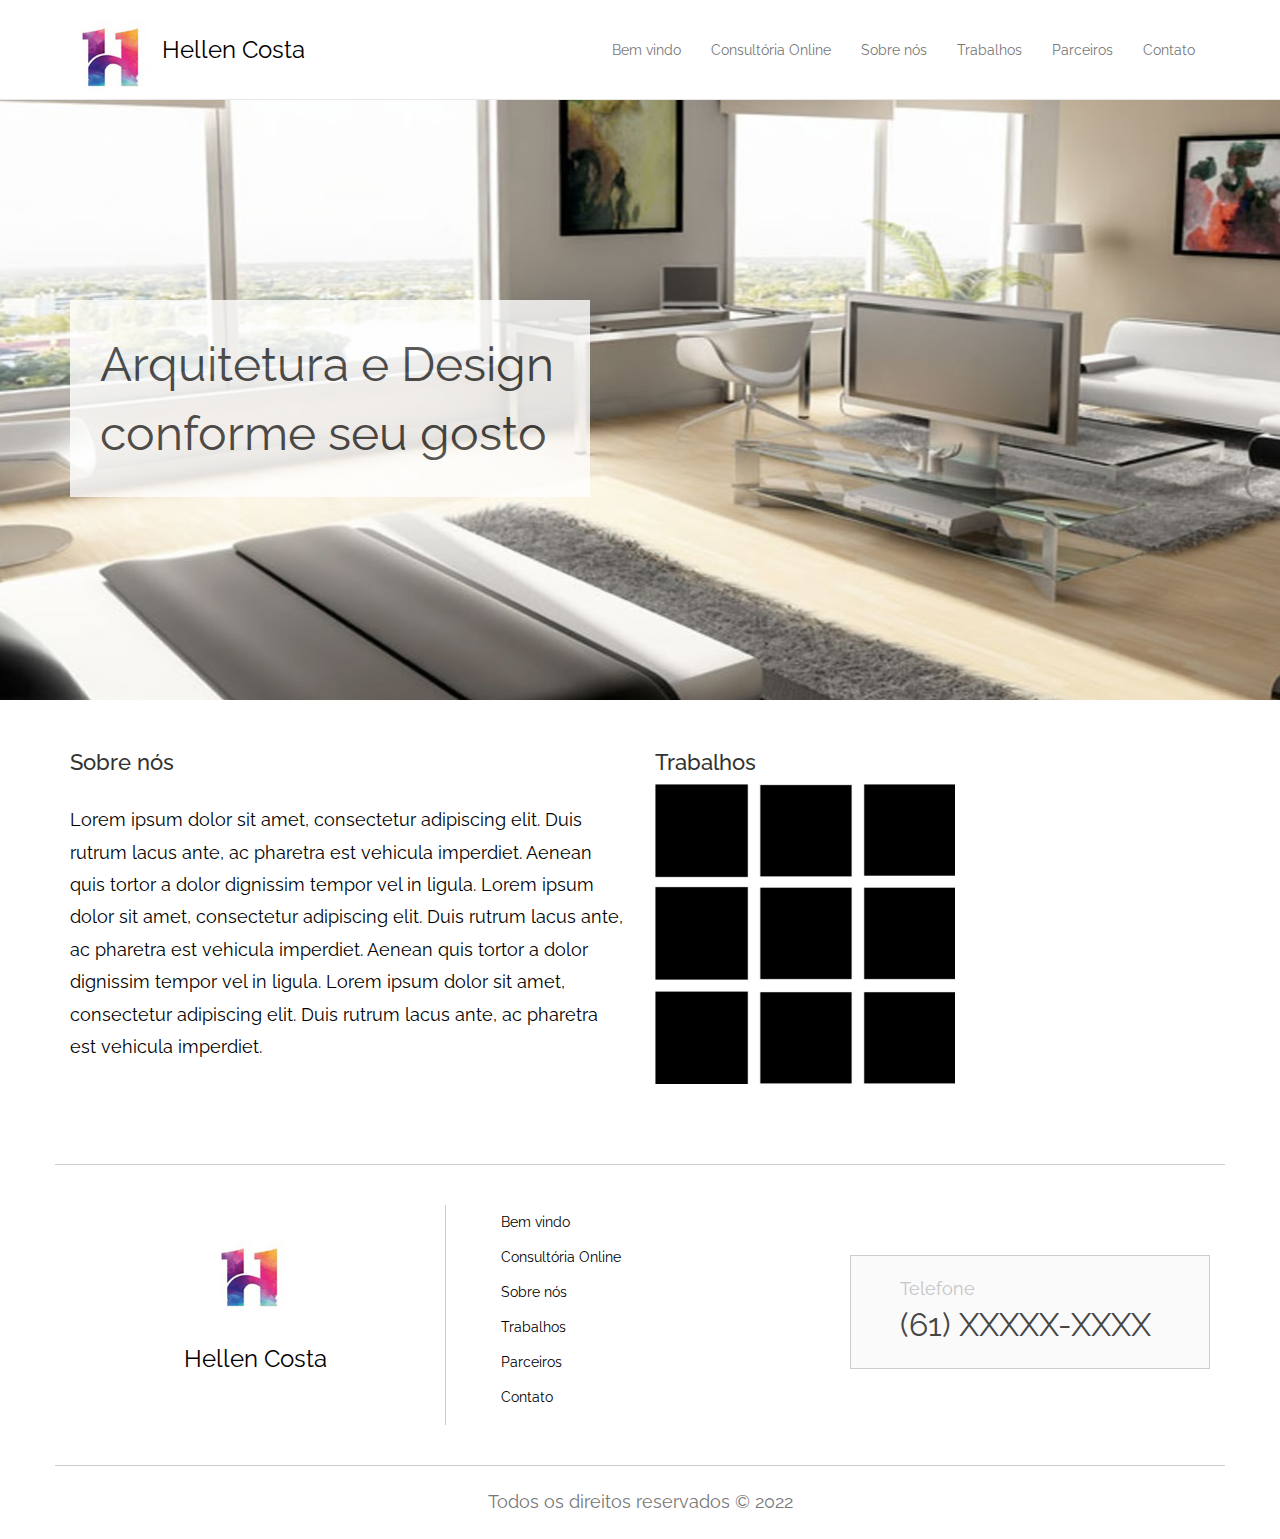
==== IBM_ HTML CCS JavaScript/Hellen Arquitetura e Design/index.html @ 0a0c2ce2 "Add files via upload" ====
<!DOCTYPE html>
<html lang="en">

<head>
    <meta charset="utf-8">
    <meta http-equiv="X-UA-Compatible" content="IE=edge">
    <meta name="viewport" content="width=device-width, initial-scale=1">
    <!-- The above 3 meta tags *must* come first in the head; any other head content must come *after* these tags -->
    <meta name="description" content="">
    <meta name="author" content="">
    <link rel="icon" href="../../favicon.ico">

    <title>Hellen Costa - Arquiteta e design de interiores</title>

    <link href="https://fonts.googleapis.com/css?family=Raleway" rel="stylesheet">
    <!-- Bootstrap core CSS -->
    <link href="css/bootstrap.min.css" rel="stylesheet">

    <!-- IE10 viewport hack for Surface/desktop Windows 8 bug -->
    <link href="css/ie10-viewport-bug-workaround.css" rel="stylesheet">

    <!-- Custom styles for this template -->
    <link href="css/sticky-footer-navbar.css" rel="stylesheet">

    <!-- Just for debugging purposes. Don't actually copy these 2 lines! -->
    <!--[if lt IE 9]><script src="js/ie8-responsive-file-warning.js"></script><![endif]-->
    <script src="js/ie-emulation-modes-warning.js"></script>

    <!-- HTML5 shim and Respond.js for IE8 support of HTML5 elements and media queries -->
    <!--[if lt IE 9]>
      <script src="https://oss.maxcdn.com/html5shiv/3.7.3/html5shiv.min.js"></script>
      <script src="https://oss.maxcdn.com/respond/1.4.2/respond.min.js"></script>
    <![endif]-->
</head>

<body>

    <!-- Fixed navbar -->
    <nav class="navbar navbar-default navbar-fixed-top">
        <div class="container">
            <div class="navbar-header">
                <button type="button" class="navbar-toggle collapsed" data-toggle="collapse" data-target="#navbar" aria-expanded="false" aria-controls="navbar">
            <span class="sr-only">Toggle navigation</span>
            <span class="icon-bar"></span>
            <span class="icon-bar"></span>
            <span class="icon-bar"></span>
          </button>
                <a class="navbar-brand" href="#">
                    <img src="img/Logo_Hellen.jpg" class="logo" alt="Logo da Hellen Costa - Arquiteta e Design de interiores" title="Logo da Hellen Costa - Arquiteta e Design de interiores" />
                    <span class="logo">Hellen Costa</span>
                </a>
            </div>
            <div id="navbar" class="collapse navbar-collapse">
                <ul class="nav navbar-nav">
                    <li><a href="index.html">Bem vindo</a></li>
                    <li><a href="consultoria.html">Consultória Online</a></li>
                    <li><a href="sobrenos.html">Sobre nós</a></li>
                    <li><a href="trabalhos.html">Trabalhos</a></li>
                    <li><a href="parceiros.html">Parceiros</a></li>
                    <li><a href="contato.html">Contato</a></li>
                </ul>

            </div>
            <!--/.nav-collapse -->
        </div>
    </nav>

    <!-- Begin page content -->
    <div class="container-fluid img_home">
        <div class="container">
            <div class="texto_home">
                Arquitetura e Design 
                <br >
                conforme seu gosto
            </div>
        </div>
    </div>
    
    <div class="container">
        <div class="row">
            <div class="col-sm-6">
                <h2>Sobre nós</h2>
                <p class="p_home">
                    Lorem ipsum dolor sit amet, consectetur adipiscing elit. Duis rutrum lacus ante, ac 
                    pharetra est vehicula imperdiet. Aenean quis tortor a dolor dignissim tempor vel in ligula.
                    Lorem ipsum dolor sit amet, consectetur adipiscing elit. Duis rutrum lacus ante, ac 
                    pharetra est vehicula imperdiet. Aenean quis tortor a dolor dignissim tempor vel in ligula.
                    Lorem ipsum dolor sit amet, consectetur adipiscing elit. Duis rutrum lacus ante, ac 
                    pharetra est vehicula imperdiet. 
                </p>
            </div>
            <div class="col-sm-6">
                <h2>Trabalhos</h2>
                <img src="img/template_instagram.jpg" width="300px" />
            </div>
        </div>
    </div>

    <footer class="footer">
        <div class="container">
            <div class="row">
                <div class="col-md-4 text-center">
                    <img src="img/Logo_Hellen.jpg" class="logo" alt="Logo da Hellen Costa - Arquiteta e Design de interiores" title="Logo da Hellen Costa - Arquiteta e Design de interiores" />
                    <br />
                    <span class="logo">Hellen Costa</span>
                </div>
                <div class="col-md-4 divisao">
                    <ul>
                        <li><a href="index.html">Bem vindo</a></li>
                        <li><a href="consultoria.html">Consultória Online</a></li>
                        <li><a href="sobrenos.html">Sobre nós</a></li>
                        <li><a href="trabalhos.html">Trabalhos</a></li>
                        <li><a href="parceiros.html">Parceiros</a></li>
                        <li><a href="contato.html">Contato</a></li>
                    </ul>
                </div>
                <div class="col-md-4">
                    <div class="footer_telefone text-center">
                        <div class="text-left">
                            Telefone
                            <br />
                            <span>
                                (61) XXXXX-XXXX
                            </span>
                        </div>
                    </div>
                </div>
            </div>
            <p class="text-muted text-center">Todos os direitos reservados &copy; 2022</p>
        </div>
    </footer>


    <!-- Bootstrap core JavaScript
    ================================================== -->
    <!-- Placed at the end of the document so the pages load faster -->
    <script src="https://ajax.googleapis.com/ajax/libs/jquery/1.12.4/jquery.min.js"></script>
    <script src="js/bootstrap.min.js"></script>
    <!-- IE10 viewport hack for Surface/desktop Windows 8 bug -->
    <script src="js/ie10-viewport-bug-workaround.js"></script>
</body>

</html>
---- IBM_ HTML CCS JavaScript/Hellen Arquitetura e Design/css/ie10-viewport-bug-workaround.css ----
/*!
 * IE10 viewport hack for Surface/desktop Windows 8 bug
 * Copyright 2014-2015 Twitter, Inc.
 * Licensed under MIT (https://github.com/twbs/bootstrap/blob/master/LICENSE)
 */

/*
 * See the Getting Started docs for more information:
 * http://getbootstrap.com/getting-started/#support-ie10-width
 */
@-ms-viewport     { width: device-width; }
@-o-viewport      { width: device-width; }
@viewport         { width: device-width; }
---- IBM_ HTML CCS JavaScript/Hellen Arquitetura e Design/css/sticky-footer-navbar.css ----
/* Sticky footer styles
-------------------------------------------------- */
html {
  position: relative;
  min-height: 100%;
}
body {
  /* Margin bottom by footer height */
  margin-bottom: 300px;
}
.footer {
  position: absolute;
  bottom: 0;
  width: 100%;
  /* Set the fixed height of the footer here */
  height: 300px;
}


/* Custom page CSS
-------------------------------------------------- */
/* Not required for template or sticky footer method. */

body > .container {
  padding: 0px 15px 80px;
}
.distancia_menu {
    padding-top: 150px !important;
}
.container .text-muted {
  margin: 20px 0;
}

.footer > .container {
  padding-right: 15px;
  padding-left: 15px;
}

code {
  font-size: 80%;
}

body {
    font-family: "Raleway", sans-serif;
}

h2 {
    font-size:22px;    
}
p {
    line-height: 180%;
    font-size: 18px;
    color: #000;
}
p.p_home {
    margin-top: 30px;
}

.texto_home {
    background-color: white;
    font-size: 48px;
    margin-top: 200px;
    padding: 30px;
    max-width: 520px;
    opacity: 0.8;
}

.img_home {
    background-image: url("../img/bg_home.jpg");
    background-position: center;
    height: 600px;
    margin-top: 100px;
    margin-bottom: 30px;
}
img.logo {
    width: 82px;
    float: left;
}
span.logo {
    margin-top: 25px;
    display: inline-block;
    font-size: 24px;
    margin-left: 10px;
    color: black;
}
footer img.logo {
    float: none;
    margin-top: 30px;
}

footer ul li a, footer ul li a:hover {
    text-decoration: none;
    line-height: 35px;
    color: black;
}
footer ul li {
    list-style: none;
}
.navbar-default {
    background-color: white;
    height: 100px;
}
.navbar-default .navbar-nav {
    margin-top: 25px;
    float: right;
}

/* Smartphone */
.navbar-header .navbar-toggle {
    margin-top: 30px;
}

footer {
    margin-top: 40px;
}
footer .row {
    padding-top: 40px;
    padding-bottom: 40px;
    border-top: 1px solid rgb(204, 204, 204);
    border-bottom: 1px solid rgb(204, 204, 204);
}
footer .divisao {
    border-left: 1px solid rgb(204, 204, 204);
}
.footer_telefone {
    background-color: rgb(250, 250, 250);
    border: 1px solid rgb(205, 205, 205);
    color: rgb(197, 197, 197);
    font-size: 18px;
    padding: 20px;
    margin-top: 50px;
}
.footer_telefone div {
    width: 260px;
    margin: auto;
}

.footer_telefone  span {
    color: rgb(70, 70, 70);
    font-size: 32px;
}




/* Página Contato - Parte 1*/
h1 {
    font-size: 48px;
    text-align: center;
    font-weight: bold;
}
.contato_destaque h3 {
    color: rgb(84, 84, 84);
    font-weight: bold;
}
.contato_destaque p {
    font-size: 36px;
}
.contato_horario, .contato_horario h3, .contato_horario p {
    font-size: 24px;
}
.contato_horario h3 {
    font-weight: bold;
    color: black;
}
.contato_horario p {
    color: rgb(120, 120, 120);
}



/* Página Contato - Parte 2*/
.container_form_contato {
    font-size: 24px;
    margin-top: 150px;
}
.container_form_contato textarea {
    width: 100%;
    height: 300px;
    margin-top: 20px;
    margin-bottom: 15px;
    
}
.container_form_contato textarea, 
.container_form_contato input[type=text], 
.container_form_contato input[type=email] {
    background-color: rgb(246,246,246);
    padding: 20px;
    border: 1px solid rgb(220, 220, 220);
    color: rgb(180, 180, 180);
}

.container_form_contato input[type=text], 
.container_form_contato input[type=email] {
    width: 265px;
}
.container_form_contato input[type=email] {
    margin-left: 20px;
    margin-right: 20px;
}

.container_form_contato input[type=submit] {
    color: white;
    background-color: rgb(229, 181, 83);
    border: none;
    padding: 20px 35px;
}

.col-md-12 {
    margin-top: 150px;
}



/* Smartphone */
@media (max-width: 768px) {
    .navbar-default .navbar-nav>li>a, .navbar-default .navbar-nav>li>a:hover {
        background-color: white;
    }
    .navbar-default .navbar-collapse, .navbar-default .navbar-form {
        border: none;
    }
    .contato_destaque p {
        font-size: 20px;
    }
    .container_form_contato input[type=text], 
    .container_form_contato input[type=email] {
        width: 100%;
    }
    
    .container_form_contato input[type=email] {
        margin-left: 0px;
        margin-right: 0px;
    }
    
}

/* Tablet */
@media (min-width: 768px) and (max-width: 992px) {
    .nav>li>a {
        padding: 7px;
        font-size: 12px;
        margin-top: 10px;
    }
    body {
      /* Margin bottom by footer height */
      margin-bottom: 600px;
    }
    footer {
        height: 600px !important;
    }
    .contato_destaque p {
        font-size: 24px;
    }
    .container_form_contato input[type=text], 
    .container_form_contato input[type=email] {
        width: 222px;
    }
}

/* Desktop Medio */
@media (min-width: 992px) and (max-width: 1200px) {
    .container_form_contato input[type=text], 
    .container_form_contato input[type=email] {
        width: 215px;
    }
}
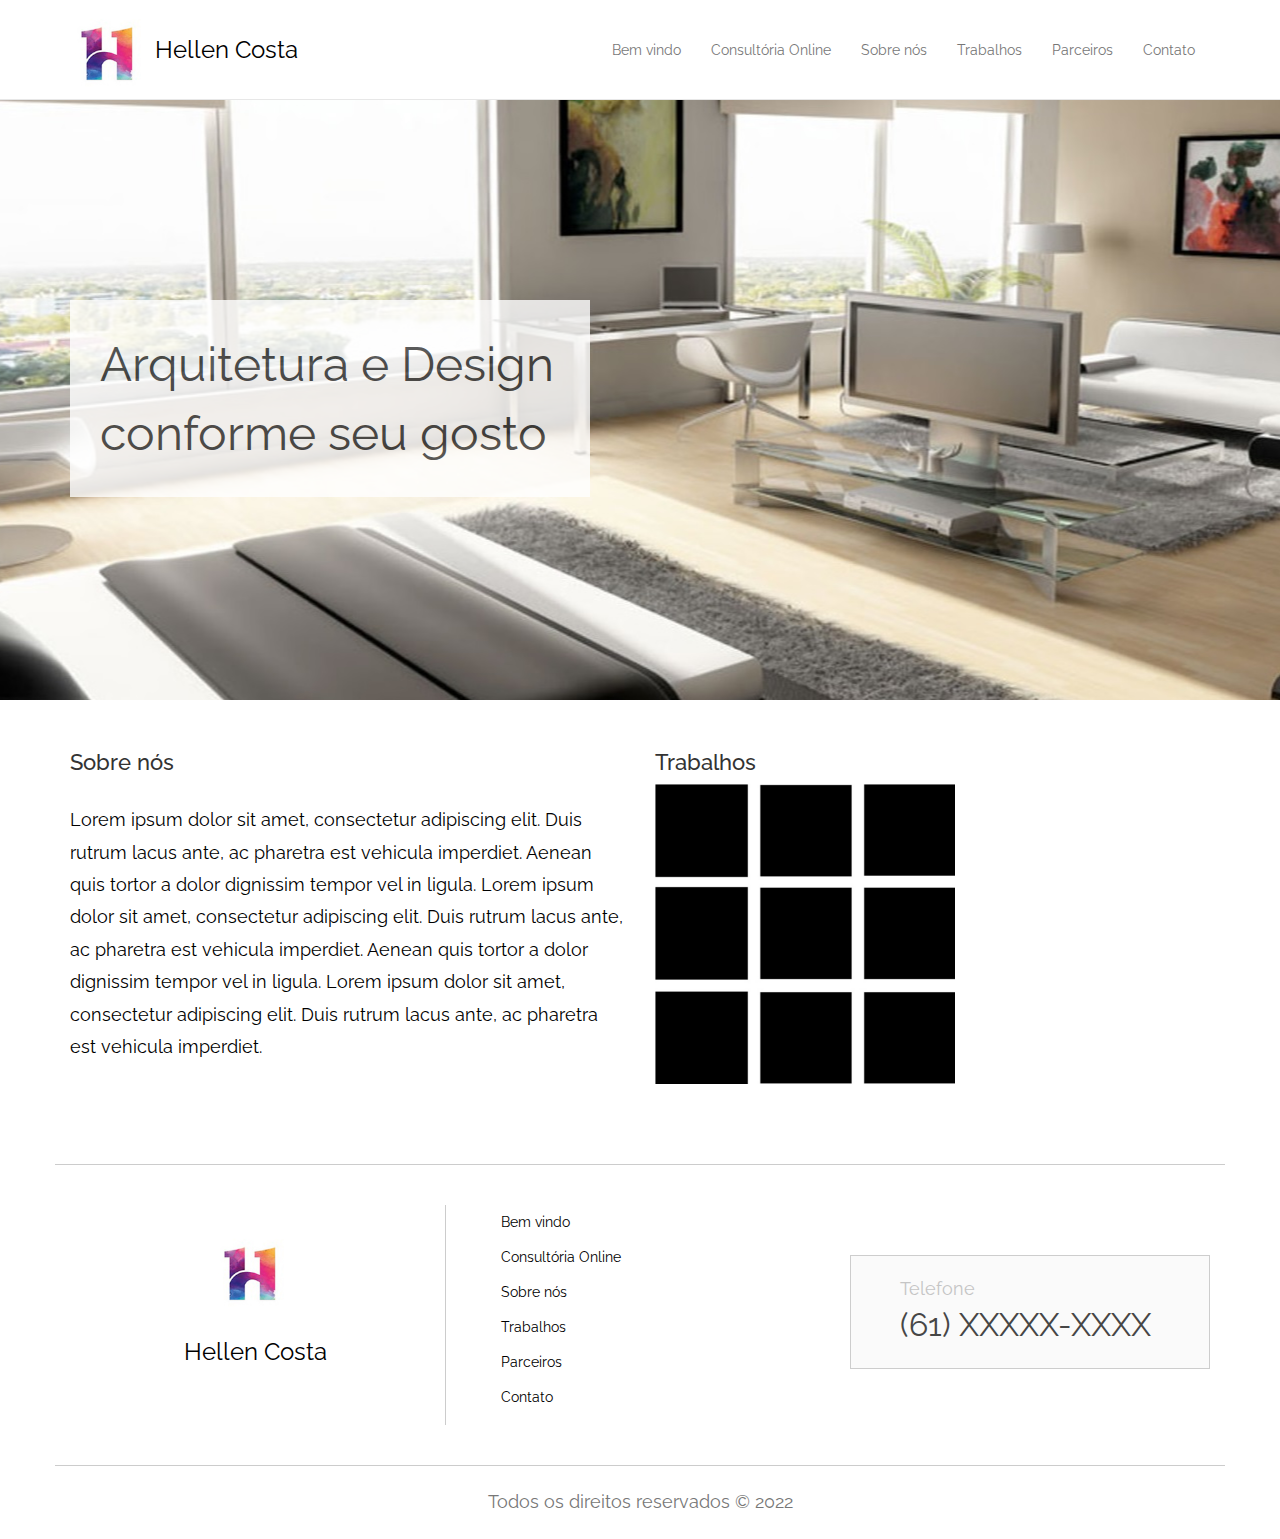
==== commit 50423985: "Update index.html" ====
--- a/IBM_ HTML CCS JavaScript/Hellen Arquitetura e Design/index.html
+++ b/IBM_ HTML CCS JavaScript/Hellen Arquitetura e Design/index.html
@@ -10,7 +10,7 @@
     <meta name="author" content="">
     <link rel="icon" href="../../favicon.ico">
 
-    <title>Hellen Costa - Arquiteta e design de interiores</title>
+    <title>Hellen Costa - Arquitetura e Design de Interiores</title>
 
     <link href="https://fonts.googleapis.com/css?family=Raleway" rel="stylesheet">
     <!-- Bootstrap core CSS -->
@@ -134,10 +134,10 @@
     <!-- Bootstrap core JavaScript
     ================================================== -->
     <!-- Placed at the end of the document so the pages load faster -->
-    <script src="https://ajax.googleapis.com/ajax/libs/jquery/1.12.4/jquery.min.js"></script>
+    <script src="https://ajax.googleapis.com/ajax/libs/jquery/3.6.0/jquery.min.js"></script>
     <script src="js/bootstrap.min.js"></script>
     <!-- IE10 viewport hack for Surface/desktop Windows 8 bug -->
     <script src="js/ie10-viewport-bug-workaround.js"></script>
 </body>
 
-</html>+</html>
--- a/IBM_ HTML CCS JavaScript/Hellen Arquitetura e Design/css/sticky-footer-navbar.css
+++ b/IBM_ HTML CCS JavaScript/Hellen Arquitetura e Design/css/sticky-footer-navbar.css
@@ -73,7 +73,7 @@
     margin-bottom: 30px;
 }
 img.logo {
-    width: 82px;
+    width: 75px;
     float: left;
 }
 span.logo {
@@ -264,4 +264,4 @@
     .container_form_contato input[type=email] {
         width: 215px;
     }
-}+}
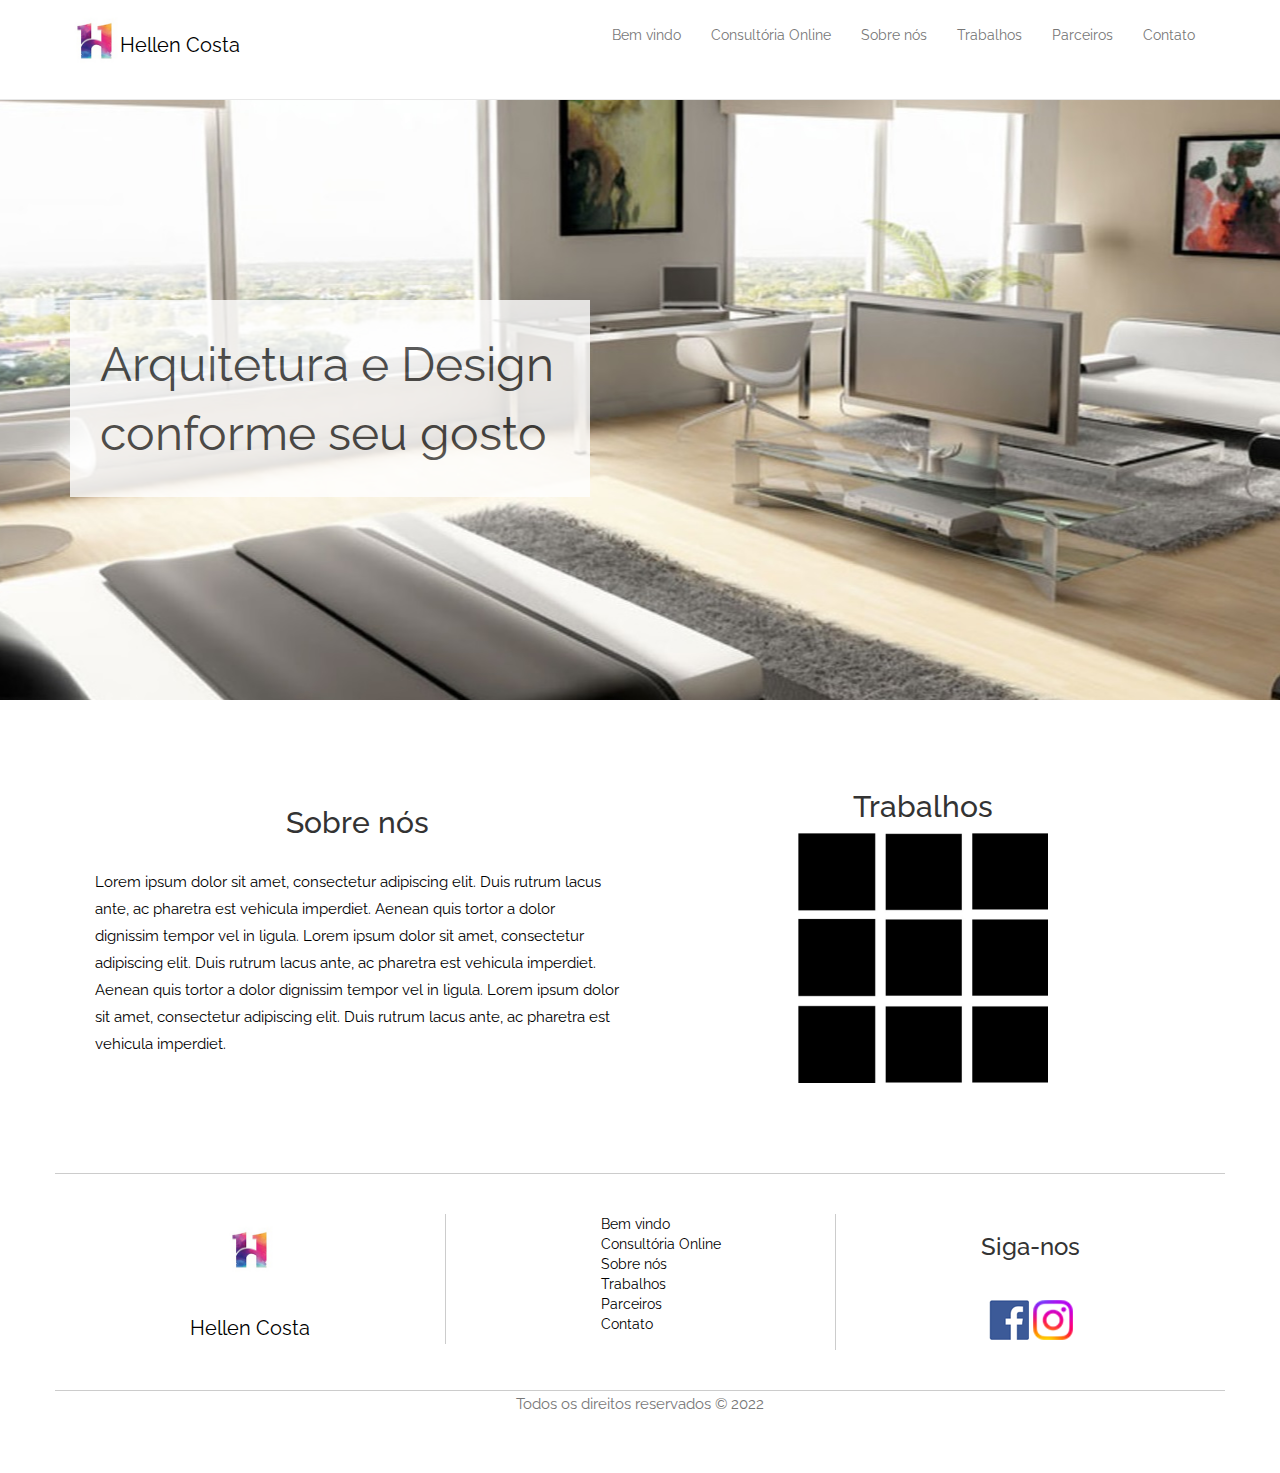
==== commit 8fc3b44b: "Add files via upload" ====
--- a/IBM_ HTML CCS JavaScript/Hellen Arquitetura e Design/index.html
+++ b/IBM_ HTML CCS JavaScript/Hellen Arquitetura e Design/index.html
@@ -1,5 +1,5 @@
 <!DOCTYPE html>
-<html lang="en">
+<html lang="pt-br">
 
 <head>
     <meta charset="utf-8">
@@ -8,7 +8,6 @@
     <!-- The above 3 meta tags *must* come first in the head; any other head content must come *after* these tags -->
     <meta name="description" content="">
     <meta name="author" content="">
-    <link rel="icon" href="../../favicon.ico">
 
     <title>Hellen Costa - Arquitetura e Design de Interiores</title>
 
@@ -39,14 +38,17 @@
     <nav class="navbar navbar-default navbar-fixed-top">
         <div class="container">
             <div class="navbar-header">
-                <button type="button" class="navbar-toggle collapsed" data-toggle="collapse" data-target="#navbar" aria-expanded="false" aria-controls="navbar">
-            <span class="sr-only">Toggle navigation</span>
-            <span class="icon-bar"></span>
-            <span class="icon-bar"></span>
-            <span class="icon-bar"></span>
-          </button>
+                <button type="button" class="navbar-toggle collapsed" data-toggle="collapse" data-target="#navbar"
+                    aria-expanded="false" aria-controls="navbar">
+                    <span class="sr-only">Toggle navigation</span>
+                    <span class="icon-bar"></span>
+                    <span class="icon-bar"></span>
+                    <span class="icon-bar"></span>
+                </button>
                 <a class="navbar-brand" href="#">
-                    <img src="img/Logo_Hellen.jpg" class="logo" alt="Logo da Hellen Costa - Arquiteta e Design de interiores" title="Logo da Hellen Costa - Arquiteta e Design de interiores" />
+                    <img src="img/Logo_Hellen.jpg" class="logo"
+                        alt="Logo da Hellen Costa - Arquiteta e Design de interiores"
+                        title="Logo da Hellen Costa - Arquiteta e Design de interiores" />
                     <span class="logo">Hellen Costa</span>
                 </a>
             </div>
@@ -61,46 +63,47 @@
                 </ul>
 
             </div>
-            <!--/.nav-collapse -->
         </div>
     </nav>
 
-    <!-- Begin page content -->
     <div class="container-fluid img_home">
         <div class="container">
             <div class="texto_home">
-                Arquitetura e Design 
-                <br >
+                Arquitetura e Design
+                <br>
                 conforme seu gosto
             </div>
         </div>
     </div>
-    
+
     <div class="container">
         <div class="row">
-            <div class="col-sm-6">
-                <h2>Sobre nós</h2>
-                <p class="p_home">
-                    Lorem ipsum dolor sit amet, consectetur adipiscing elit. Duis rutrum lacus ante, ac 
-                    pharetra est vehicula imperdiet. Aenean quis tortor a dolor dignissim tempor vel in ligula.
-                    Lorem ipsum dolor sit amet, consectetur adipiscing elit. Duis rutrum lacus ante, ac 
-                    pharetra est vehicula imperdiet. Aenean quis tortor a dolor dignissim tempor vel in ligula.
-                    Lorem ipsum dolor sit amet, consectetur adipiscing elit. Duis rutrum lacus ante, ac 
-                    pharetra est vehicula imperdiet. 
-                </p>
-            </div>
-            <div class="col-sm-6">
-                <h2>Trabalhos</h2>
-                <img src="img/template_instagram.jpg" width="300px" />
+            <div class="col-sm-12">
+                <div class="col-sm-6">
+                    <h2>Sobre nós</h2>
+                    <p class="p_home">
+                        Lorem ipsum dolor sit amet, consectetur adipiscing elit. Duis rutrum lacus ante, ac
+                        pharetra est vehicula imperdiet. Aenean quis tortor a dolor dignissim tempor vel in ligula.
+                        Lorem ipsum dolor sit amet, consectetur adipiscing elit. Duis rutrum lacus ante, ac
+                        pharetra est vehicula imperdiet. Aenean quis tortor a dolor dignissim tempor vel in ligula.
+                        Lorem ipsum dolor sit amet, consectetur adipiscing elit. Duis rutrum lacus ante, ac
+                        pharetra est vehicula imperdiet.
+                    </p>
+                </div>
+                <div class="col-sm-6">
+                    <h2>Trabalhos</h2>
+                    <img src="img/template_instagram.jpg" width="250px" />
+                </div>
             </div>
         </div>
     </div>
-
     <footer class="footer">
         <div class="container">
             <div class="row">
                 <div class="col-md-4 text-center">
-                    <img src="img/Logo_Hellen.jpg" class="logo" alt="Logo da Hellen Costa - Arquiteta e Design de interiores" title="Logo da Hellen Costa - Arquiteta e Design de interiores" />
+                    <img src="img/Logo_Hellen.jpg" class="logo"
+                        alt="Logo da Hellen Costa - Arquiteta e Design de interiores"
+                        title="Logo da Hellen Costa - Arquiteta e Design de interiores" />
                     <br />
                     <span class="logo">Hellen Costa</span>
                 </div>
@@ -114,19 +117,20 @@
                         <li><a href="contato.html">Contato</a></li>
                     </ul>
                 </div>
-                <div class="col-md-4">
-                    <div class="footer_telefone text-center">
-                        <div class="text-left">
-                            Telefone
-                            <br />
-                            <span>
-                                (61) XXXXX-XXXX
-                            </span>
-                        </div>
+                <div class="col-md-4 divisao">
+                    <div>
+                        <h3>Siga-nos</h3>
+                        <p>
+                    </div>
+                    <div class="logo_redes">
+                        <img src="img/logo_facebook.png" alt="Logo do Facebook" title="Logo do Facebook" />
+                        <img src="img/logo_instagram.png" alt="Logo do Instagram" title="Logo do Instagram" />
+
                     </div>
                 </div>
             </div>
-            <p class="text-muted text-center">Todos os direitos reservados &copy; 2022</p>
+        </div>
+        <p class="text-muted text-center">Todos os direitos reservados &copy; 2022</p>
         </div>
     </footer>
 
@@ -134,10 +138,10 @@
     <!-- Bootstrap core JavaScript
     ================================================== -->
     <!-- Placed at the end of the document so the pages load faster -->
-    <script src="https://ajax.googleapis.com/ajax/libs/jquery/3.6.0/jquery.min.js"></script>
+    <script src="https://ajax.googleapis.com/ajax/libs/jquery/1.12.4/jquery.min.js"></script>
     <script src="js/bootstrap.min.js"></script>
     <!-- IE10 viewport hack for Surface/desktop Windows 8 bug -->
     <script src="js/ie10-viewport-bug-workaround.js"></script>
 </body>
 
-</html>
+</html>--- a/IBM_ HTML CCS JavaScript/Hellen Arquitetura e Design/css/sticky-footer-navbar.css
+++ b/IBM_ HTML CCS JavaScript/Hellen Arquitetura e Design/css/sticky-footer-navbar.css
@@ -1,59 +1,41 @@
 /* Sticky footer styles
 -------------------------------------------------- */
 html {
-  position: relative;
-  min-height: 100%;
-}
+    position: relative;
+    min-height: 100%;
+}
+
 body {
-  /* Margin bottom by footer height */
-  margin-bottom: 300px;
-}
+    /* Margin bottom by footer height */
+    margin-bottom: 350px;
+}
+
 .footer {
-  position: absolute;
-  bottom: 0;
-  width: 100%;
-  /* Set the fixed height of the footer here */
-  height: 300px;
-}
-
-
-/* Custom page CSS
--------------------------------------------------- */
-/* Not required for template or sticky footer method. */
-
-body > .container {
-  padding: 0px 15px 80px;
-}
-.distancia_menu {
-    padding-top: 150px !important;
-}
+    position: absolute;
+    bottom: 0;
+    width: 100%;
+    /* Set the fixed height of the footer here */
+    height: 300px;
+}
+
 .container .text-muted {
-  margin: 20px 0;
-}
-
-.footer > .container {
-  padding-right: 15px;
-  padding-left: 15px;
-}
-
-code {
-  font-size: 80%;
-}
+    margin: 20px 0;
+}
+
+
 
 body {
     font-family: "Raleway", sans-serif;
 }
 
-h2 {
-    font-size:22px;    
-}
 p {
     line-height: 180%;
-    font-size: 18px;
+    font-size: 1.5rem;
     color: #000;
 }
+
 p.p_home {
-    margin-top: 30px;
+    margin-top: 2rem;
 }
 
 .texto_home {
@@ -72,97 +54,123 @@
     margin-top: 100px;
     margin-bottom: 30px;
 }
+
 img.logo {
-    width: 75px;
+    width: 50px;
     float: left;
 }
+
 span.logo {
-    margin-top: 25px;
-    display: inline-block;
-    font-size: 24px;
-    margin-left: 10px;
+    display: flex;
+    justify-content: center;
+    align-items: center;
+    margin-top: 2rem;
+    font-size: 2rem;
     color: black;
 }
+
 footer img.logo {
     float: none;
-    margin-top: 30px;
-}
-
-footer ul li a, footer ul li a:hover {
+    margin-top: 1rem;
+}
+
+footer ul li a,
+footer ul li a:hover {
     text-decoration: none;
-    line-height: 35px;
+    line-height: 2rem;
     color: black;
 }
+
 footer ul li {
     list-style: none;
 }
+
+.col-sm-6 {
+    display: flex;
+    flex-wrap: wrap;
+    justify-content: center;
+    align-items: center;
+    flex-direction: column;
+    padding: 2rem;
+}
+
+.col-md-4 {
+    display: flex;
+    flex-wrap: wrap;
+    justify-content: center;
+    align-items: center;
+    flex-direction: column;
+
+}
+
+.col-sm-12 {
+    display: flex;
+    flex-wrap: wrap;
+    justify-content: center;
+    align-items: center;
+    padding: 2rem;
+
+}
+
 .navbar-default {
     background-color: white;
     height: 100px;
 }
+
 .navbar-default .navbar-nav {
-    margin-top: 25px;
+    margin-top: 1rem;
     float: right;
 }
 
 /* Smartphone */
 .navbar-header .navbar-toggle {
-    margin-top: 30px;
-}
-
-footer {
-    margin-top: 40px;
-}
+    margin-top: 2.5rem;
+}
+
+
 footer .row {
     padding-top: 40px;
     padding-bottom: 40px;
     border-top: 1px solid rgb(204, 204, 204);
     border-bottom: 1px solid rgb(204, 204, 204);
 }
+
 footer .divisao {
     border-left: 1px solid rgb(204, 204, 204);
-}
-.footer_telefone {
-    background-color: rgb(250, 250, 250);
-    border: 1px solid rgb(205, 205, 205);
-    color: rgb(197, 197, 197);
-    font-size: 18px;
-    padding: 20px;
-    margin-top: 50px;
-}
-.footer_telefone div {
-    width: 260px;
-    margin: auto;
-}
-
-.footer_telefone  span {
-    color: rgb(70, 70, 70);
-    font-size: 32px;
-}
-
-
-
+
+}
+
+.logo_redes {
+    padding: 1rem;
+    margin-top: 2rem;
+}
 
 /* Página Contato - Parte 1*/
 h1 {
-    font-size: 48px;
     text-align: center;
     font-weight: bold;
 }
+
 .contato_destaque h3 {
     color: rgb(84, 84, 84);
     font-weight: bold;
 }
+
 .contato_destaque p {
-    font-size: 36px;
-}
-.contato_horario, .contato_horario h3, .contato_horario p {
-    font-size: 24px;
-}
+    font-size: 1.5rem;
+}
+
+.contato_horario,
+.contato_horario h3,
+.contato_horario p {
+    font-size: 1.5rem;
+}
+
 .contato_horario h3 {
     font-weight: bold;
     color: black;
 }
+
 .contato_horario p {
     color: rgb(120, 120, 120);
 }
@@ -170,98 +178,99 @@
 
 
 /* Página Contato - Parte 2*/
+
 .container_form_contato {
-    font-size: 24px;
-    margin-top: 150px;
-}
-.container_form_contato textarea {
-    width: 100%;
-    height: 300px;
-    margin-top: 20px;
-    margin-bottom: 15px;
-    
-}
-.container_form_contato textarea, 
-.container_form_contato input[type=text], 
+    display: flex;
+    justify-content: center;
+    width: 100%;
+    max-width: 600px;
+    margin: 0 auto;
+    margin-top: 2rem;
+    padding: 20px;
+    background-color: rgb(250, 250, 250);
+    border: 1px solid rgb(205, 205, 205);
+    border-radius: 5px;
+    box-shadow: 0 0 10px rgba(0, 0, 0, 0.1);
+
+}
+
+row .container_form_contato {
+    display: flex;
+    justify-content: center;
+    width: 100%;
+    max-width: 600px;
+    margin: 0 auto;
+    margin-top: 2rem;
+    margin-bottom: 2rem;
+    padding: 20px;
+    background-color: rgb(250, 250, 250);
+    border: 1px solid rgb(205, 205, 205);
+    border-radius: 5px;
+    box-shadow: 0 0 10px rgba(0, 0, 0, 0.1);
+
+}
+
+.container_form_contato textarea,
+.container_form_contato input[type=text],
 .container_form_contato input[type=email] {
-    background-color: rgb(246,246,246);
-    padding: 20px;
+    width: 100%;
+    align-items: center;
+    background-color: rgb(246, 246, 246);
+    padding: 1rem;
     border: 1px solid rgb(220, 220, 220);
     color: rgb(180, 180, 180);
 }
 
-.container_form_contato input[type=text], 
+.container_form_contato input[type=text],
 .container_form_contato input[type=email] {
-    width: 265px;
-}
+    display: flex;
+
+}
+
 .container_form_contato input[type=email] {
-    margin-left: 20px;
-    margin-right: 20px;
+    margin: 1rem 0;
 }
 
 .container_form_contato input[type=submit] {
     color: white;
     background-color: rgb(229, 181, 83);
     border: none;
-    padding: 20px 35px;
+    padding: 1rem;
 }
 
 .col-md-12 {
     margin-top: 150px;
 }
 
-
+.modal-dialog {
+    margin-top: 200px;
+}
 
 /* Smartphone */
 @media (max-width: 768px) {
-    .navbar-default .navbar-nav>li>a, .navbar-default .navbar-nav>li>a:hover {
+
+    .navbar-default .navbar-nav>li>a,
+    .navbar-default .navbar-nav>li>a:hover {
         background-color: white;
     }
-    .navbar-default .navbar-collapse, .navbar-default .navbar-form {
+
+    .navbar-default .navbar-collapse,
+    .navbar-default .navbar-form {
         border: none;
     }
+
     .contato_destaque p {
         font-size: 20px;
     }
-    .container_form_contato input[type=text], 
+
+    .container_form_contato input[type=text],
     .container_form_contato input[type=email] {
         width: 100%;
     }
-    
+
     .container_form_contato input[type=email] {
         margin-left: 0px;
         margin-right: 0px;
     }
-    
-}
-
-/* Tablet */
-@media (min-width: 768px) and (max-width: 992px) {
-    .nav>li>a {
-        padding: 7px;
-        font-size: 12px;
-        margin-top: 10px;
-    }
-    body {
-      /* Margin bottom by footer height */
-      margin-bottom: 600px;
-    }
-    footer {
-        height: 600px !important;
-    }
-    .contato_destaque p {
-        font-size: 24px;
-    }
-    .container_form_contato input[type=text], 
-    .container_form_contato input[type=email] {
-        width: 222px;
-    }
-}
-
-/* Desktop Medio */
-@media (min-width: 992px) and (max-width: 1200px) {
-    .container_form_contato input[type=text], 
-    .container_form_contato input[type=email] {
-        width: 215px;
-    }
-}
+
+}